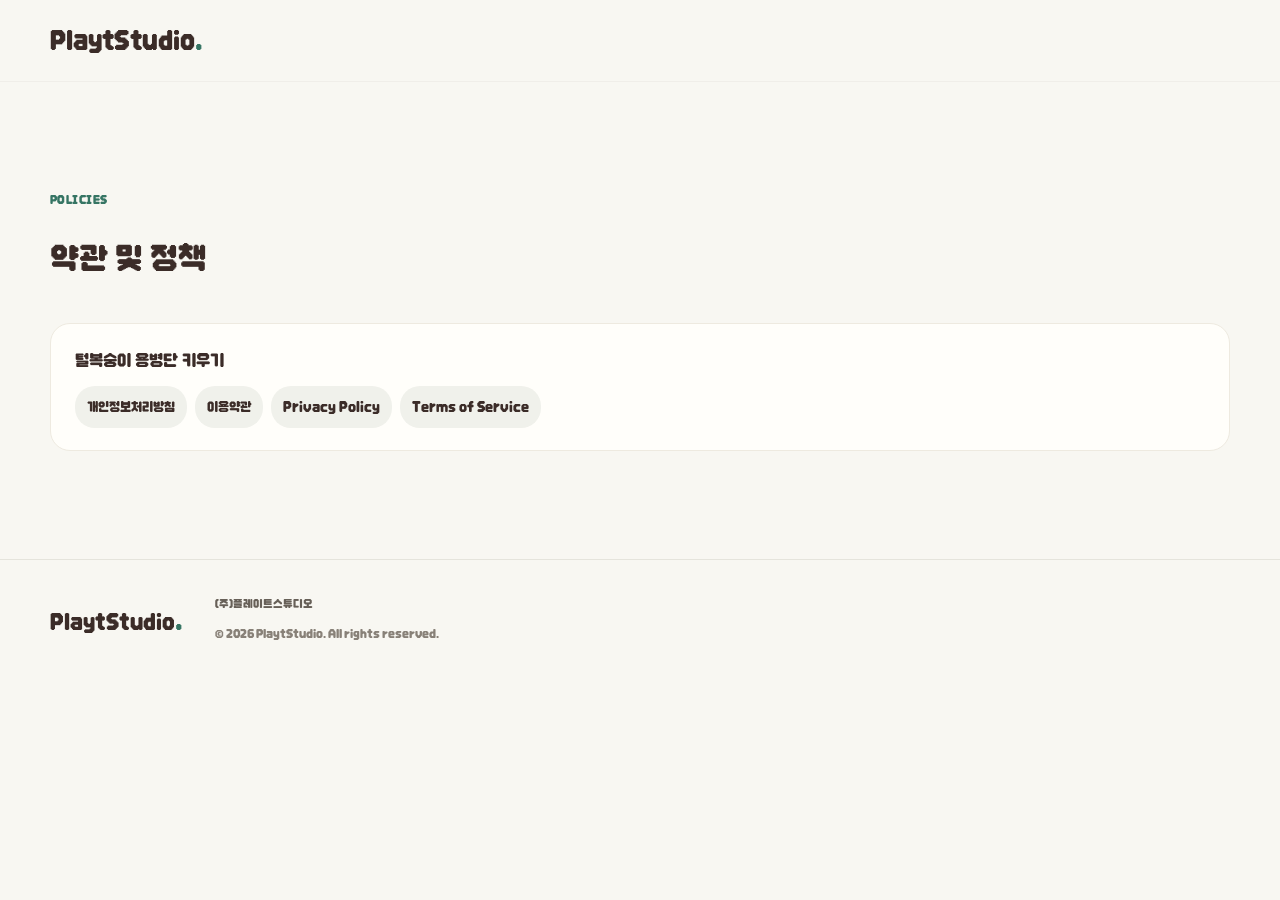
==== policies/index.html @ 2b25ce19 "약관 및 정책 페이지: 털복숭이 용병단 키우기 개인정보처리방침·이용약관(한/영) Co-Authored-By: Claude Opus 5.5 <noreply@anthropic.com>" ====
<!doctype html>
<html lang="ko">
<head>
<meta charset="utf-8"><meta name="viewport" content="width=device-width, initial-scale=1"><meta name="theme-color" content="#f8f7f2">
<title>약관 및 정책 · 플레이트스튜디오</title>
<meta name="description" content="플레이트스튜디오 게임별 이용약관과 개인정보처리방침">
<link rel="canonical" href="https://www.playtstudio.kr/policies/">
<link rel="icon" type="image/svg+xml" href="data:image/svg+xml,%3Csvg xmlns='http://www.w3.org/2000/svg' viewBox='0 0 32 32'%3E%3Crect width='32' height='32' rx='10' fill='%23367564'/%3E%3Cpath d='M12 9v14l12-7z' fill='%23d6ede1'/%3E%3C/svg%3E">
<link rel="stylesheet" href="/styles.css">
<style>.policy-list{list-style:none;padding:0;margin:40px 0 0;display:grid;gap:14px}.policy-list li{background:var(--white);border:1px solid #eeeae0;border-radius:20px;padding:22px 24px}.policy-list h3{font-size:1.1rem;margin:0 0 10px}</style>
</head>
<body>
<header class="site-header"><div class="nav-inner"><a class="wordmark" href="/" aria-label="플레이트스튜디오 홈">Playt<span>Studio</span><i aria-hidden="true">.</i></a></div></header>
<main class="section container">
<p class="eyebrow">POLICIES</p>
<h2>약관 및 정책</h2>
<ul class="policy-list">
<li><h3>털복숭이 용병단 키우기</h3><div class="store-links">
<a class="store-link" href="furry-mercenaries/privacy.ko-KR.html">개인정보처리방침</a>
<a class="store-link" href="furry-mercenaries/terms.ko-KR.html">이용약관</a>
<a class="store-link" href="furry-mercenaries/privacy.en-US.html" lang="en">Privacy Policy</a>
<a class="store-link" href="furry-mercenaries/terms.en-US.html" lang="en">Terms of Service</a>
</div></li>
</ul>
</main>
<footer class="site-footer"><div class="container footer-inner"><a class="wordmark" href="/" aria-label="플레이트스튜디오 홈">Playt<span>Studio</span><i aria-hidden="true">.</i></a><div><p>(주)플레이트스튜디오</p><span>© 2026 PlaytStudio. All rights reserved.</span></div></div></footer>
</body>
</html>
---- styles.css ----
@font-face{font-family:'DNF Bit Bit';src:url('assets/fonts/DNFBitBitTTF.ttf') format('truetype');font-style:normal;font-weight:400;font-display:swap}
:root{--ivory:#f8f7f2;--white:#fffefa;--viridian:#367564;--viridian-dark:#286151;--mint:#d6ede1;--brown:#3b2c28;--muted:#77736c;--line:#e5e4dc;--font:'DNF Bit Bit',sans-serif}
*{box-sizing:border-box}html{scroll-behavior:smooth;scroll-padding-top:90px}body{margin:0;font-family:var(--font);color:var(--brown);background:var(--ivory);font-size:1rem;line-height:1.7;word-break:keep-all}a{color:inherit;text-decoration:none}button{font:inherit}a,button{-webkit-tap-highlight-color:transparent}a:focus-visible,button:focus-visible{outline:3px solid var(--viridian);outline-offset:6px}::selection{background:var(--mint);color:var(--brown)}.container{width:calc(100% - 100px);max-width:1200px;margin:0 auto}.section{padding-top:108px;padding-bottom:108px}.skip-link{position:fixed;top:-90px;left:24px;padding:12px 20px;background:var(--mint);z-index:100}.skip-link:focus{top:16px}.site-header{height:82px;position:sticky;top:0;background:#f8f7f2eb;backdrop-filter:blur(18px);border-bottom:1px solid #3b2c280a;z-index:10}.nav-inner{max-width:1300px;width:calc(100% - 100px);margin:auto;height:100%;display:flex;align-items:center;justify-content:space-between}.wordmark{font-size:1.6rem;font-weight:800;letter-spacing:-1.1px;line-height:1;display:inline-flex;align-items:baseline}.wordmark span{font-weight:500}.wordmark i{font-style:normal;color:var(--viridian);font-size:1.8rem}.site-header nav{display:flex;align-items:center;gap:38px;font-size:.875rem;font-weight:500}.site-header nav a:hover{color:var(--viridian)}.nav-contact{padding:8px 17px;border-radius:30px;background:var(--mint);color:var(--viridian-dark)}.nav-contact span{margin-left:13px}.menu-toggle{display:none}.hero{padding-top:78px;overflow:hidden;text-align:center}.eyebrow{font-size:.75rem;font-weight:700;letter-spacing:.14em;line-height:1.6;margin:0 0 24px;color:var(--viridian)}h1,h2,h3,p{margin-top:0}h1{font-size:clamp(3.3rem,5.2vw,5rem);font-weight:700;line-height:1.2;letter-spacing:-.075em;margin-bottom:27px}h1 span{color:var(--viridian)}.hero-description{color:var(--muted);font-size:1.05rem;margin-bottom:27px;line-height:1.9;letter-spacing:-.025em}.mobile-break{display:none}.button{display:inline-flex;align-items:center;justify-content:center;gap:22px;padding:13px 23px;border-radius:30px;font-size:.875rem;font-weight:600;transition:background .2s,transform .2s}.button-primary{background:var(--viridian);color:white}.button-primary:hover{background:var(--viridian-dark);transform:translateY(-2px)}.button span{font-size:1.15rem;line-height:1}.hero-gallery{display:flex;align-items:center;justify-content:center;gap:28px;margin:56px auto 44px;min-height:0}.hero-gallery:empty{margin:44px 0}.hero-icon{width:142px;display:block;transition:transform .3s}.hero-icon img{width:100%;display:block;aspect-ratio:1;object-fit:cover;border-radius:29%;box-shadow:0 18px 34px #3b2c281c;border:5px solid var(--white)}.hero-icon:nth-child(1){transform:rotate(-11deg) translateY(9px);width:118px}.hero-icon:nth-child(2){transform:rotate(-6deg) translateY(-2px)}.hero-icon:nth-child(3){transform:translateY(-10px);width:172px}.hero-icon:nth-child(4){transform:rotate(7deg) translateY(-2px)}.hero-icon:nth-child(5){transform:rotate(12deg) translateY(10px);width:118px}.hero-icon:hover{transform:translateY(-16px) rotate(0)}.hero-foot{display:flex;justify-content:space-between;align-items:center;border-bottom:1px solid var(--line);padding:14px 0 25px;color:#85827a;font-size:.7rem;letter-spacing:.1em}.hero-foot span:last-child{letter-spacing:0;font-size:.8rem}.section-heading{display:flex;justify-content:space-between;gap:25px;align-items:flex-end;margin-bottom:43px}.section-heading .eyebrow{margin-bottom:14px}h2{font-size:clamp(1.9rem,2.7vw,2.6rem);line-height:1.45;letter-spacing:-.055em;font-weight:700;margin-bottom:0}.section-heading>p{color:var(--muted);font-size:.95rem;margin:0 0 8px}.games-grid{display:grid;grid-template-columns:repeat(6,minmax(0,1fr));gap:26px}.game-card{grid-column:span 2;border:1px solid #eeeae0;background:var(--white);border-radius:26px;overflow:hidden;transition:transform .25s,box-shadow .25s}.game-card:nth-child(-n+2){grid-column:span 3}.game-card:hover{transform:translateY(-5px);box-shadow:0 12px 35px #3b2c2809}.game-visual{display:block;width:100%;aspect-ratio:1.42;object-fit:cover;background:var(--mint)}.game-card:nth-child(-n+2) .game-visual{aspect-ratio:1.85}.game-info{padding:24px 25px 26px}.game-category{font-size:.7rem;letter-spacing:.09em;color:var(--viridian);font-weight:700;margin-bottom:8px}.game-info h3{font-size:1.3rem;letter-spacing:-.04em;line-height:1.5;font-weight:700;margin-bottom:8px}.game-info>p:not(.game-category){font-size:.9rem;color:var(--muted);line-height:1.8;margin-bottom:20px}.store-links{display:flex;gap:8px;flex-wrap:wrap}.store-link{font-size:.75rem;font-weight:600;background:#f0f1eb;border-radius:20px;padding:7px 12px;display:inline-flex;align-items:center;gap:8px;min-height:36px}.store-link:hover{background:var(--mint);color:var(--viridian-dark)}.store-link svg{width:13px;height:13px;flex-shrink:0}.game-archive{font-size:.75rem;color:#817b73;border-top:1px solid var(--line);padding-top:14px;display:block}.studio-section{background:var(--mint)}.studio-grid{display:grid;grid-template-columns:1fr 1fr;gap:80px}.studio-section .eyebrow{margin-bottom:28px}.studio-section h2{font-size:clamp(2.2rem,3.3vw,3.2rem);line-height:1.4}.studio-copy{padding-top:38px}.studio-copy>p:first-child{font-size:1.45rem;font-weight:600;line-height:1.65;letter-spacing:-.035em;margin-bottom:24px}.studio-copy>p:nth-child(2){font-size:1rem;line-height:1.95;color:#58685d}.studio-signature{margin-top:37px;padding-top:24px;border-top:1px solid #36756430;font-size:.95rem;font-weight:500;color:var(--viridian)}.contact-section{text-align:center;padding-top:115px;padding-bottom:120px}.contact-section .eyebrow{margin-bottom:20px}.contact-section>p:not(.eyebrow){color:var(--muted);font-size:1rem;margin:20px 0 24px}.contact-email{display:inline-flex;align-items:center;gap:25px;font-size:clamp(1.15rem,2.1vw,1.8rem);font-weight:500;color:var(--viridian);letter-spacing:-.02em;border-bottom:1px solid #36756450;padding-bottom:7px}.contact-email:hover{color:var(--viridian-dark)}.contact-email span{font-size:1.5rem}.site-footer{border-top:1px solid var(--line);padding:34px 0 37px}.footer-inner{display:flex;align-items:center;gap:32px;justify-content:space-between}.footer-inner>.wordmark{font-size:1.4rem}.footer-inner>div{margin-right:auto}.footer-inner p{font-size:.75rem;margin:0 0 4px;color:#676058}.footer-inner>div>span{font-size:.7rem;color:#888178}.back-top{font-size:.8rem;color:#686057;display:flex;gap:17px}
@media(max-width:1000px){.container,.nav-inner{width:calc(100% - 64px)}.hero{padding-top:65px}.hero-gallery{gap:18px}.hero-icon{width:120px}.hero-icon:nth-child(3){width:148px}.hero-icon:nth-child(1),.hero-icon:nth-child(5){width:100px}.section{padding-top:80px;padding-bottom:80px}.games-grid{gap:18px}.game-info{padding:20px}.studio-grid{gap:40px}.section-heading>p{max-width:210px}.game-info h3{font-size:1.15rem}.studio-copy>p:nth-child(2) br{display:none}}
@media(max-width:720px){html{scroll-padding-top:86px}.container,.nav-inner{width:calc(100% - 40px)}.site-header{height:72px}.wordmark{font-size:1.4rem}.menu-toggle{display:flex;flex-direction:column;justify-content:center;gap:7px;width:44px;height:44px;padding:11px;border:0;background:transparent;color:var(--brown)}.menu-toggle span{height:1.5px;width:22px;background:currentColor;transition:transform .2s}.menu-toggle[aria-expanded=true] span:first-child{transform:translateY(4.25px) rotate(45deg)}.menu-toggle[aria-expanded=true] span:last-child{transform:translateY(-4.25px) rotate(-45deg)}.site-header nav{display:none;position:absolute;top:72px;left:0;right:0;background:var(--ivory);border-bottom:1px solid var(--line);padding:15px 20px 24px;align-items:stretch;gap:6px;box-shadow:0 15px 25px #3b2c2808}.site-header nav.open{display:flex;flex-direction:column}.site-header nav a{padding:13px 16px;min-height:48px}.site-header .nav-contact{border-radius:12px}.hero{padding-top:47px}.hero .eyebrow{font-size:.65rem;letter-spacing:.11em;margin-bottom:22px}h1{font-size:clamp(2.6rem,9.5vw,4.2rem);line-height:1.25;letter-spacing:-.08em;margin-bottom:23px}.hero-description{font-size:.925rem;line-height:1.9;margin-bottom:23px}.mobile-break{display:block}.button{font-size:.8rem;padding:12px 20px;gap:18px}.hero-gallery{gap:12px;margin:45px auto 35px;width:calc(100% + 52px);position:relative;left:-26px}.hero-icon{width:21%;flex-shrink:0}.hero-icon:nth-child(3){width:26%}.hero-icon:nth-child(1),.hero-icon:nth-child(5){width:18%}.hero-icon img{border-width:3px;box-shadow:0 12px 22px #3b2c2818}.hero-foot{font-size:.6rem;letter-spacing:.06em;padding-bottom:20px}.hero-foot span:last-child{font-size:.65rem}.section{padding-top:62px;padding-bottom:62px}.section-heading{display:block;margin-bottom:28px}.section-heading h2{font-size:1.8rem}.section-heading>p{max-width:none;font-size:.875rem;margin:14px 0 0}.eyebrow{font-size:.7rem;letter-spacing:.12em}.games-grid{grid-template-columns:1fr;gap:21px}.game-card,.game-card:nth-child(-n+2){grid-column:auto;border-radius:22px}.game-visual,.game-card:nth-child(-n+2) .game-visual{aspect-ratio:1.65}.game-info{padding:22px}.game-info h3{font-size:1.3rem}.game-info>p:not(.game-category){font-size:.95rem}.game-category{font-size:.75rem}.store-link{font-size:.8rem;min-height:40px;padding:7px 14px}.studio-grid{grid-template-columns:1fr;gap:28px}.studio-section h2{font-size:2.15rem}.studio-section .eyebrow{margin-bottom:22px}.studio-copy{padding-top:0}.studio-copy>p:first-child{font-size:1.25rem}.studio-copy>p:nth-child(2){font-size:.95rem}.studio-signature{margin-top:27px;font-size:.875rem}.contact-section{padding-top:75px;padding-bottom:79px}.contact-section h2{font-size:1.8rem;max-width:280px;margin:0 auto}.contact-section>p:not(.eyebrow){font-size:.9rem}.contact-email{font-size:1.2rem;gap:19px}.footer-inner{flex-wrap:wrap;gap:23px}.footer-inner>.wordmark{width:calc(100% - 110px)}.footer-inner>div{order:3;width:100%}.back-top{font-size:.75rem;margin-left:auto}.footer-inner>div>span{font-size:.7rem}.hero-gallery:empty{margin:35px 0}}
@media(prefers-reduced-motion:reduce){html{scroll-behavior:auto}*,*:before,*:after{transition:none!important}}

/* Readable supporting copy across devices. */
.hero .eyebrow,.hero-foot,.hero-foot span:last-child,.game-category,.footer-inner>div>span{font-size:.75rem}
.hero-description,.section-heading>p,.game-info>p:not(.game-category),.contact-section>p:not(.eyebrow),.studio-copy>p:nth-child(2){font-size:1rem}
.store-link{font-size:.875rem;min-height:42px}
.game-title-art{aspect-ratio:1.42;display:flex;flex-direction:column;align-items:center;justify-content:center;background:var(--brown);color:var(--mint);line-height:.95;font-size:clamp(2.4rem,4vw,4.3rem);font-weight:800;letter-spacing:-.055em;padding:30px;text-align:center}
.game-title-art small{font-size:.75rem;letter-spacing:.17em;font-weight:500;margin-top:22px;color:#e9e4d8}
.hero-type-icon{aspect-ratio:1;background:var(--brown);color:var(--mint);border-radius:29%;display:flex;align-items:center;justify-content:center;line-height:1.05;font-size:1.55rem;font-weight:800;letter-spacing:-.05em;border:5px solid var(--white);box-shadow:0 18px 34px #3b2c281c}
@media(max-width:720px){.hero-foot{font-size:.75rem;justify-content:center}.hero-foot>span:first-child{display:none}.hero-type-icon{font-size:clamp(.9rem,3.5vw,1.4rem);border-width:3px}.game-title-art{aspect-ratio:1.65;font-size:3.5rem}.game-category{font-size:.75rem}}

.game-card{scroll-margin-top:100px}.game-card:hover{transform:none;box-shadow:none}.fantasy-visual{object-fit:cover;object-position:center;background:var(--mint)}.abyss-visual{object-fit:contain;object-position:center;background:#ead9c1}.game-credit{display:block;font-size:.875rem;color:#898077;margin-top:20px}.game-icon-panel{aspect-ratio:1.42;display:flex;align-items:center;justify-content:center}.game-icon-panel img{width:42%;aspect-ratio:1;height:auto;display:block;object-fit:cover;border-radius:24%;box-shadow:0 12px 22px #3b2c2817}.little-panel{background:#f0e7cf}.witch-panel{background:#e4e8f1}.game-info h3{margin-bottom:10px}
@media(max-width:720px){.game-icon-panel{aspect-ratio:1.65}.game-icon-panel img{width:37%}h1{font-size:clamp(2.25rem,9.5vw,4.2rem)}}
.hero-icon img,.game-visual{height:auto}
@media(max-width:720px){.hero-gallery{width:100%;left:0;gap:6px}.hero-icon{width:19%}.hero-icon:nth-child(3){width:23%}.hero-icon:nth-child(1),.hero-icon:nth-child(5){width:15%}.hero-type-icon{font-size:clamp(.75rem,2.8vw,1rem)}}

@media(max-width:720px){.game-card:nth-child(-n+2) .fantasy-visual{aspect-ratio:1729/910}}

@media(max-width:720px){.game-card:nth-child(-n+2) .abyss-visual{aspect-ratio:2/1}}
.witch-visual{object-fit:contain;object-position:center;background:#211331}
@media(max-width:720px){.game-card .witch-visual{aspect-ratio:1942/809}}
.tiny-visual{object-fit:contain;object-position:center;background:#dad4c5}
@media(max-width:720px){.game-card .tiny-visual{aspect-ratio:2/1}}

/* Match TinyKnight's original pixel font without synthetic bold or tight tracking. */
body{font-synthesis:none}
h1,h2,h3,.wordmark,.hero-description,.studio-copy>p:first-child,.contact-email,.game-title-art,.hero-type-icon{letter-spacing:0}
h1{line-height:1.35}
.game-category,.eyebrow,.hero .eyebrow,.hero-foot,.game-title-art small{letter-spacing:.04em}
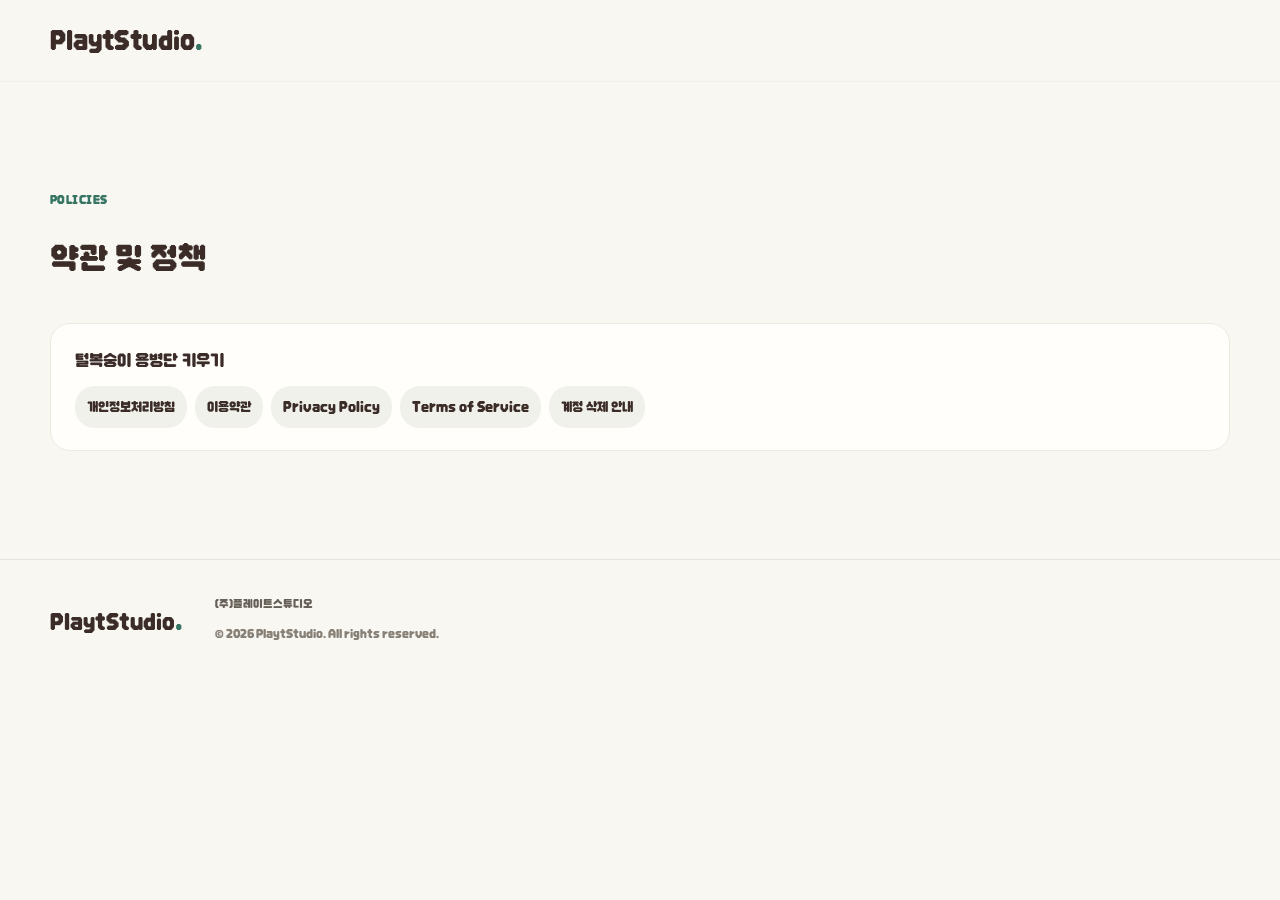
==== commit f29d0575: "털복숭이 용병단 키우기 계정 삭제 안내 페이지 Co-Authored-By: Claude Opus 5.5 <noreply@anthropic.com>" ====
--- a/policies/index.html
+++ b/policies/index.html
@@ -20,6 +20,7 @@
 <a class="store-link" href="furry-mercenaries/terms.ko-KR.html">이용약관</a>
 <a class="store-link" href="furry-mercenaries/privacy.en-US.html" lang="en">Privacy Policy</a>
 <a class="store-link" href="furry-mercenaries/terms.en-US.html" lang="en">Terms of Service</a>
+<a class="store-link" href="furry-mercenaries/delete-account.html">계정 삭제 안내</a>
 </div></li>
 </ul>
 </main>
